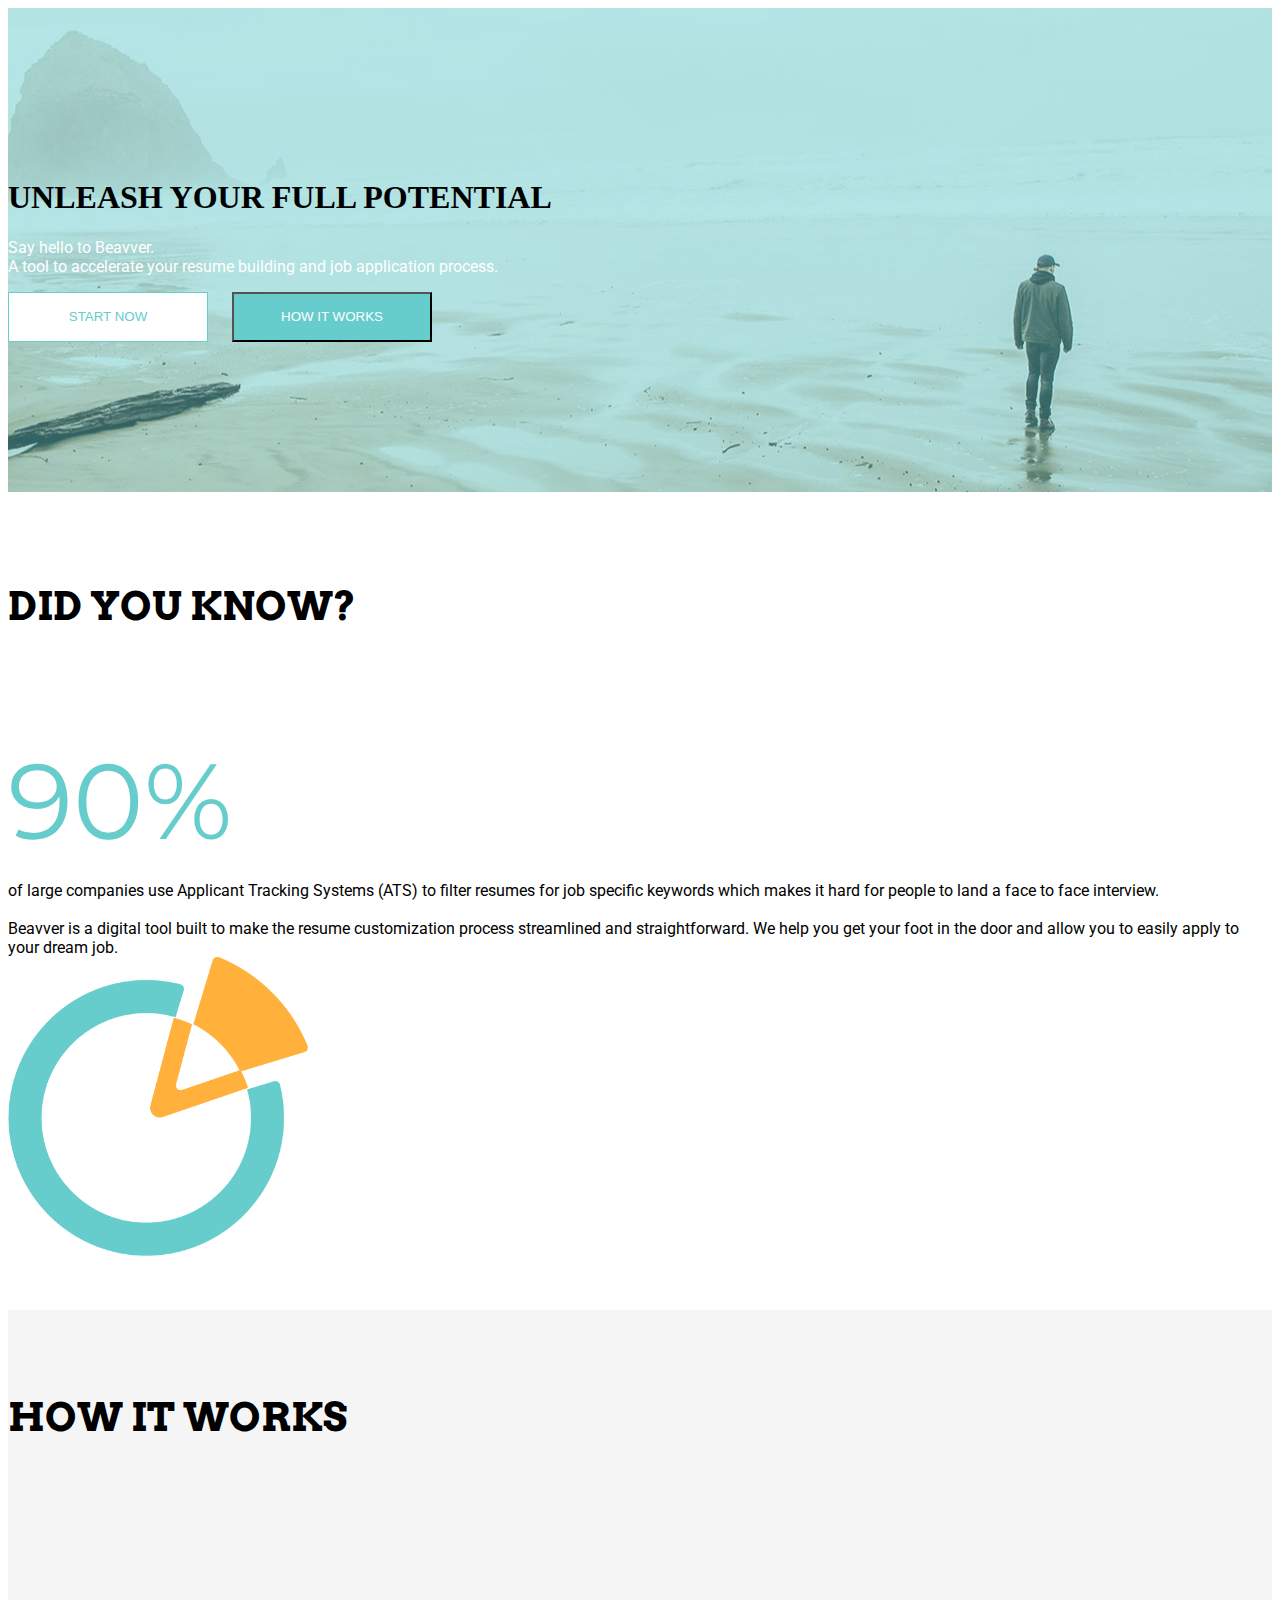
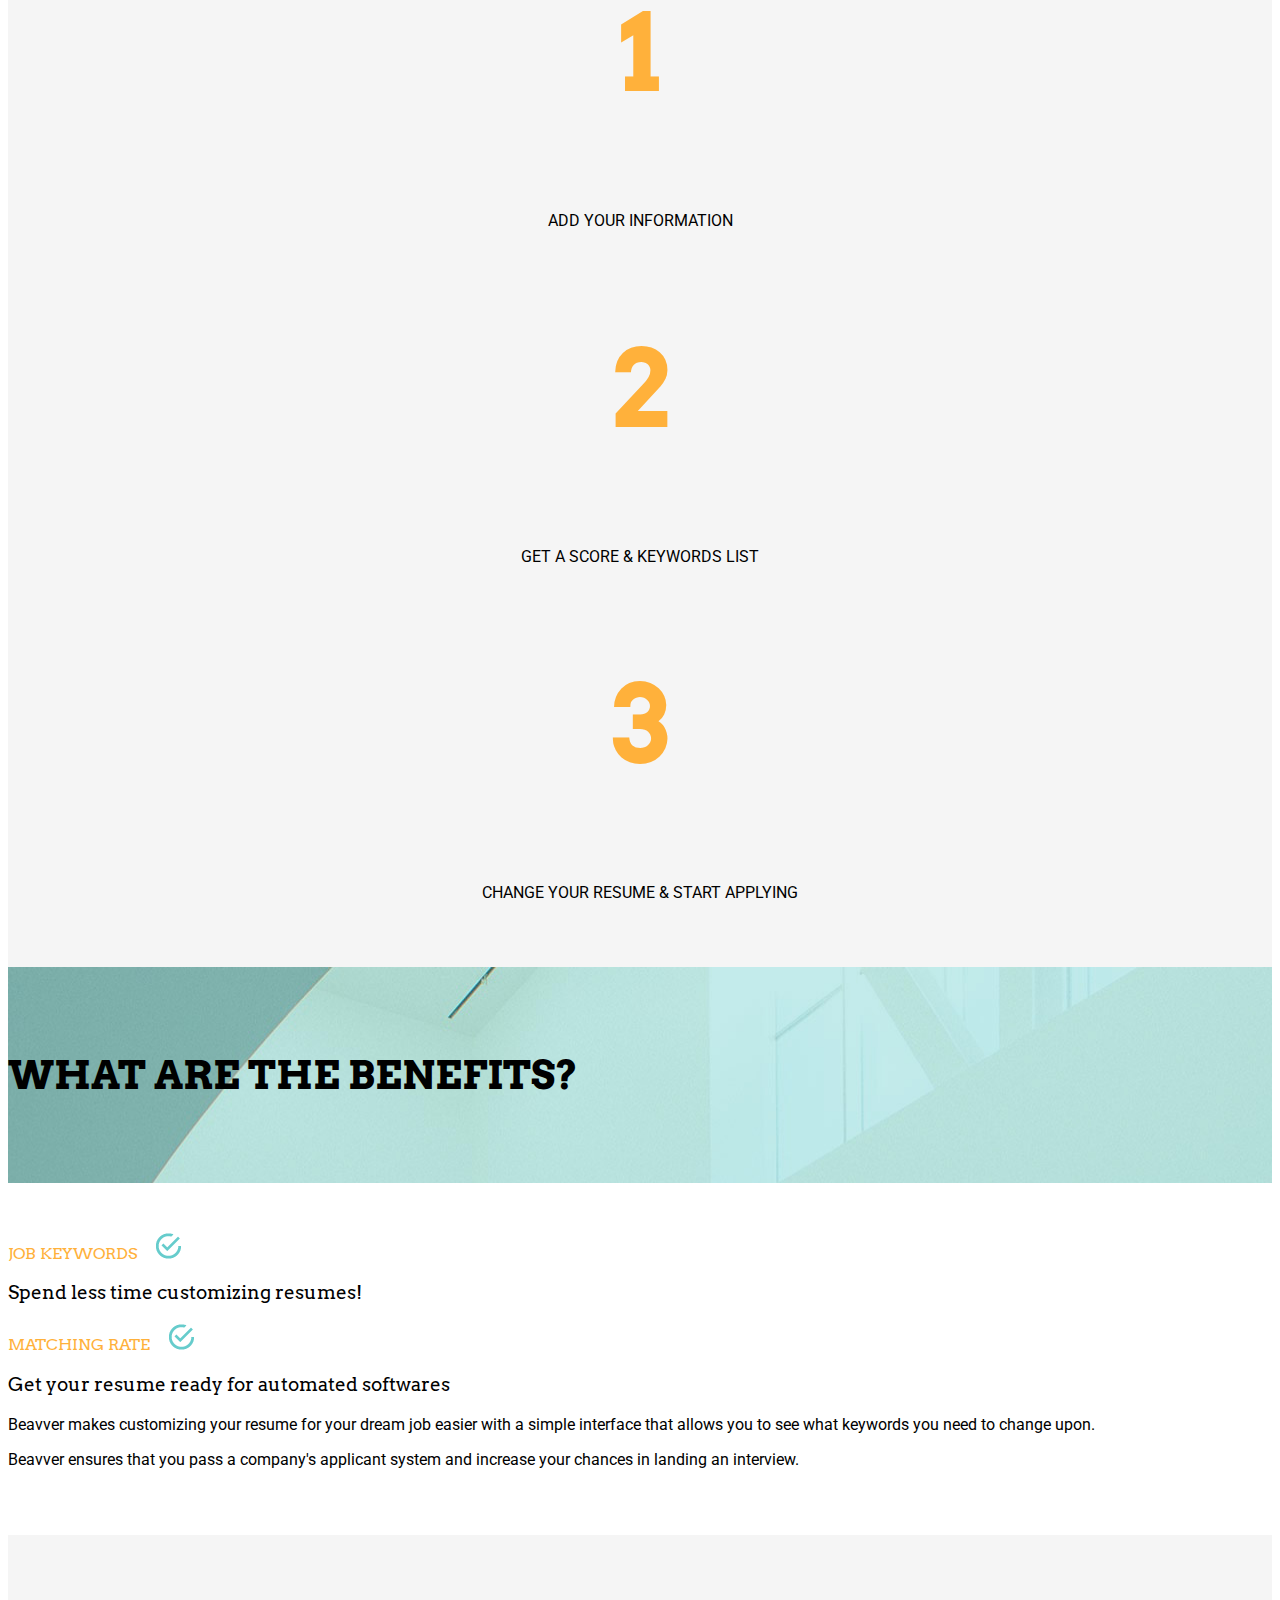
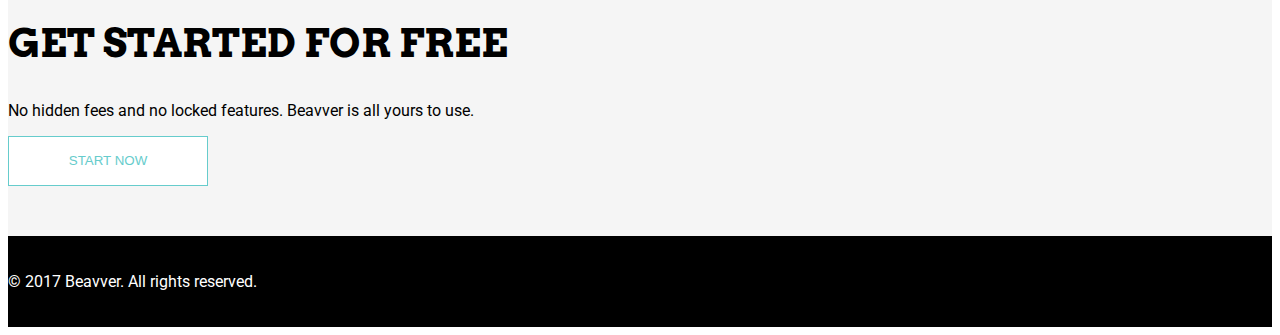
==== index.html @ 7ec6813d "created version b matching page" ====
<!DOCTYPE html>
<html lang="en">
  <head>
    <!-- Required meta tags -->
    <meta charset="utf-8">
    <meta name="viewport" content="width=device-width, initial-scale=1, shrink-to-fit=no">

    <!-- Bootstrap CSS -->
    <link rel="stylesheet" href="https://stackpath.bootstrapcdn.com/bootstrap/4.1.1/css/bootstrap.min.css" integrity="sha384-WskhaSGFgHYWDcbwN70/dfYBj47jz9qbsMId/iRN3ewGhXQFZCSftd1LZCfmhktB" crossorigin="anonymous">
      
    <!-- Custom CSS -->
    <link rel="stylesheet" href="css/style.css">
      
    <!-- Fonts -->
    <link href="https://fonts.googleapis.com/css?family=Montserrat|Roboto|Arvo" rel="stylesheet">

    <title>Beavver</title>
  </head>
  <body>
    <div id="content">
        
        <!-- Landing Content -->
        <div id="landing" class="container-fluid">
            <div class="row landing-content">
                <div class="col-md-1"></div>
                <div class="col-md-6 landing-text">
                    <h1>UNLEASH YOUR FULL POTENTIAL</h1>
                    <p>Say hello to Beavver.
                    <br>A tool to accelerate your resume building and job application process. </p>
                    <div class="landing-buttons">
                        <a id="mystart-button">
                        <button class="btn btn-light" type="submit">START NOW</button>
                        </a> 
                        <a href="#how-it-works" id="how-it-works-link">
                            <button class="btn btn-blue" type="submit">HOW IT WORKS</button>
                        </a>
                    </div>
                </div>
                <div class="col-md-5"></div>
            </div>    

<!--
            <div class="myCircle">
                <a href="#about-beavver"><img src="img/mouse-icon.svg" class="mouse-icon" alt="mouse"></a>
            </div>    
-->
            
        </div> <!-- End of Landing Content -->       
    
      <!-- Did You Know -->
        <div id="did-you-know" class="container-fluid">
            <div class="row dyk-content">
                <div class="col-md-1"></div>
                <div class="col-md-5">
                    <p class="dyk-text">DID YOU KNOW?</p>
                    <p class="stat">90%</p>
                    <p>of large companies use Applicant Tracking Systems (ATS) to
filter resumes for job specific keywords which makes it hard 
for people to land a face to face interview.
                        <br><br>
Beavver is a digital tool built to make the resume customization 
process streamlined and straightforward. We help you get 
your foot in the door and allow you to easily apply to your dream job. 
</p>
                </div>
                <div class="col-md-1"></div>
                <div class="col-md-5">
                    <img src="img/pie.png" class="pie img-responsive">
                </div>
            </div>
        </div> <!-- End of Did you know -->
        
      <!-- How It Works -->
        <div id="how-it-works" class="container-fluid">
            <div class="row">
                <div class="col-md-1"></div>
                <div class="col-md-5">
                    <h2>HOW IT WORKS</h2>
                </div>
                <div class="col-md-6"></div>
            </div>
            <br>
            <div class="row hiw-text">
                <div class="col-md-4">
                    <p class="num">1</p>
                    <p class="steps">ADD YOUR INFORMATION</p>
                </div>
                <div class="col-md-4">
                    <p class="num">2</p>
                    <p class="steps">GET A SCORE & KEYWORDS LIST</p>
                </div>
                <div class="col-md=4">
                    <p class="num">3</p>
                    <p class="steps">CHANGE YOUR RESUME & START APPLYING</p>
                </div>
            </div>
        </div> <!-- End of how it works -->         
      
      <!-- Benefits -->
        <div id="benefits" class="container-fluid">
            <div class="row">
                <div class="col-md-1"></div>
                <div class="col-md-10">
                    <h2>WHAT ARE THE BENEFITS?</h2>
                </div>
                <div class="col-md-1"></div>
            </div>
        </div> 
        
        <div id="benefits-info" class="container-fluid">
            <div class="row">
                <div class="col-md-1"></div>
                <div class="col-md-5">
                    <p class="benefits-sub">JOB KEYWORDS</p>
                    <img src="img/check-circle-outline.png" class="check">                    
                    <p class="benefits-title">Spend less time 
customizing resumes!</p>
                </div>
                <div class="col-md-5">
                    <p class="benefits-sub">MATCHING RATE</p>
                    <img src="img/check-circle-outline.png" class="check">
                    <p class="benefits-title">Get your resume ready for automated softwares</p>
                </div>
            
                <div class="row">
                <div class="col-md-1"></div>
                <div class="col-md-5">
                    <p>Beavver makes customizing your resume for 
your dream job easier with a simple interface that allows 
you to see what keywords you need to change upon.</p>
                </div>
                <div class="col-md-5">
                    <p>Beavver ensures that you pass a company's applicant system and increase your chances in landing an interview.</p>
                </div>            
            
                </div>
            </div>
        </div> <!-- End of Benefits -->  
        
        <!-- End of Benefits -->      
        
        <!-- Get Started -->
        <div id="get-started" class="container-fluid">
            <div class="row">
                <div class="col-md-1"></div>
                <div class="col-md-10">
                    <h2>GET STARTED FOR FREE</h2>
                    <p>No hidden fees and no locked features. Beavver is all yours to use.</p>
                    <a id="mystart-button">
                        <button class="btn btn-light" type="submit">START NOW</button>
                    </a> 
                </div>
                <div class="col-md-1"></div>
            </div>
        </div> <!-- End of Benefits -->          
        
        <!-- Footer -->
        <div id="footer" class="container-fluid">
            <div class="row">
                <div class="col-md-1"></div>
                <div class="col-md-10">
                    <i class="fa fa-facebook" aria-hidden="true"></i>
                    <p class="footer-text">© 2017 Beavver. All rights reserved.</p>
                </div>
                <div class="col-md-1"></div>
            </div>
        </div> <!-- Footer -->          
        
      
    <div>
    <!-- Optional JavaScript -->
    <script src="js/index.js">  
      
    <!-- jQuery first, then Popper.js, then Bootstrap JS -->
    <script src="https://code.jquery.com/jquery-3.3.1.slim.min.js" integrity="sha384-q8i/X+965DzO0rT7abK41JStQIAqVgRVzpbzo5smXKp4YfRvH+8abtTE1Pi6jizo" crossorigin="anonymous"></script>
    <script src="https://cdnjs.cloudflare.com/ajax/libs/popper.js/1.14.3/umd/popper.min.js" integrity="sha384-ZMP7rVo3mIykV+2+9J3UJ46jBk0WLaUAdn689aCwoqbBJiSnjAK/l8WvCWPIPm49" crossorigin="anonymous"></script>
    <script src="https://stackpath.bootstrapcdn.com/bootstrap/4.1.1/js/bootstrap.min.js" integrity="sha384-smHYKdLADwkXOn1EmN1qk/HfnUcbVRZyYmZ4qpPea6sjB/pTJ0euyQp0Mk8ck+5T" crossorigin="anonymous"></script>
  </body>
</html>
---- css/style.css ----
p {
    font-family: 'Roboto', sans-serif;
}


h2, .dyk-text {
    font-size: 30pt;
    font-family: 'Arvo', sans-serif; 
    font-weight: bolder;
}


/* BUTTONS */
.btn-light {
    background-color: #fff;
    width: 200px;
    height: 50px;
    color: #66cccc;
    border: #66cccc 1px solid;
}

.btn-blue {
    background-color: #66cccc;
    width: 200px;
    height: 50px;
    color: #fff;
}

/* Landing */

#landing {
    background-image: url(../img/landing.jpg);
    background-position: center;
}

.landing-text p {
    color: #fff;
}

.landing-content{
    padding: 150px 0px;
}

#mystart-button {
    margin-right: 20px;
}

.myCircle {
    width: 100px;
    height: 100px;
    border-radius: 50%;
    background-color:#fff;
    margin: auto;
    top: 0;
    bottom: 0;
    left: 0;
    right: 0;
    z-index: 1;
    position: relative;
}

.mouse-icon {
    width: 40px;
    height: auto;
    padding-top: 15px;
}

/* Did you know */
.dyk-content{
    padding: 50px 0px;
}

.dyk-content p {
    margin-bottom: 0px;
    line-height: 1.2;
}


.stat {
    color: #66cccc;
    font-size: 80pt;
    font-family: 'Montserrat', sans-serif;
}

.pie {
    width: 300px;
    height: auto;
}

/* How it works */
#how-it-works {
    background-color: #F5F5F5;
    padding: 50px 0px;
}

.hiw-text {
    text-align: center;
    line-height: 1;
}

.num {
    font-family: 'Arvo', sans-serif;
    color: #FFB13B;
    font-size: 80pt;
    font-weight: bolder;    
}

/* Benefits */
#benefits {
    padding: 50px 0px;
    background-image: url(../img/footer.jpg);
}

#benefits-info {
    padding: 50px 0px;
    background-color: #fff;
}

.circle {
    width:100px;
    display: inline;
}

.benefits-sub {
    font-family: 'Arvo', sans-serif;
    color: #FFB13B;
    padding-right: 15px;    
    display: inline;
}

.benefits-title {
    font-family: 'Arvo', sans-serif;
    font-size: 14pt;
}

/* get started */
#get-started {
    background-color: #f5f5f5;
    padding: 50px 0px;
}

/*footer*/
#footer {
    background-color: black;
    padding: 20px 0px;
    color: white;
}
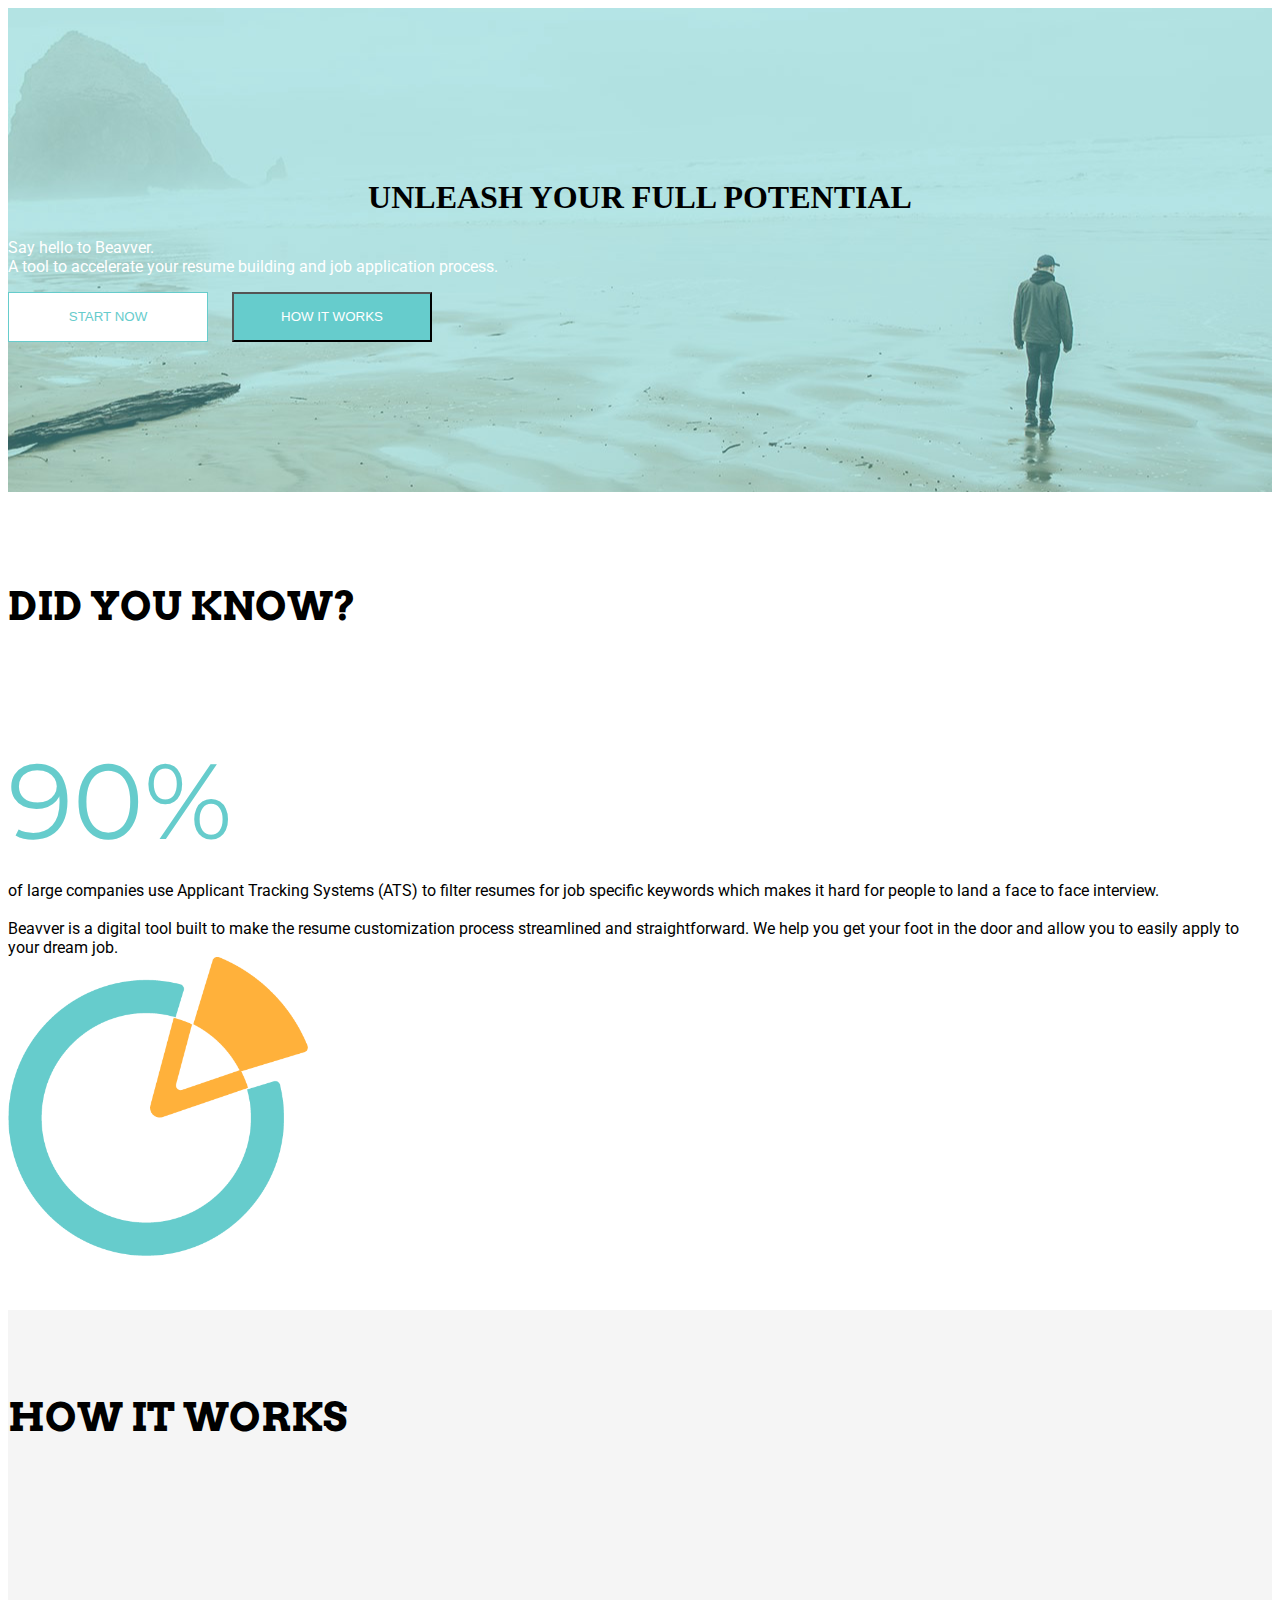
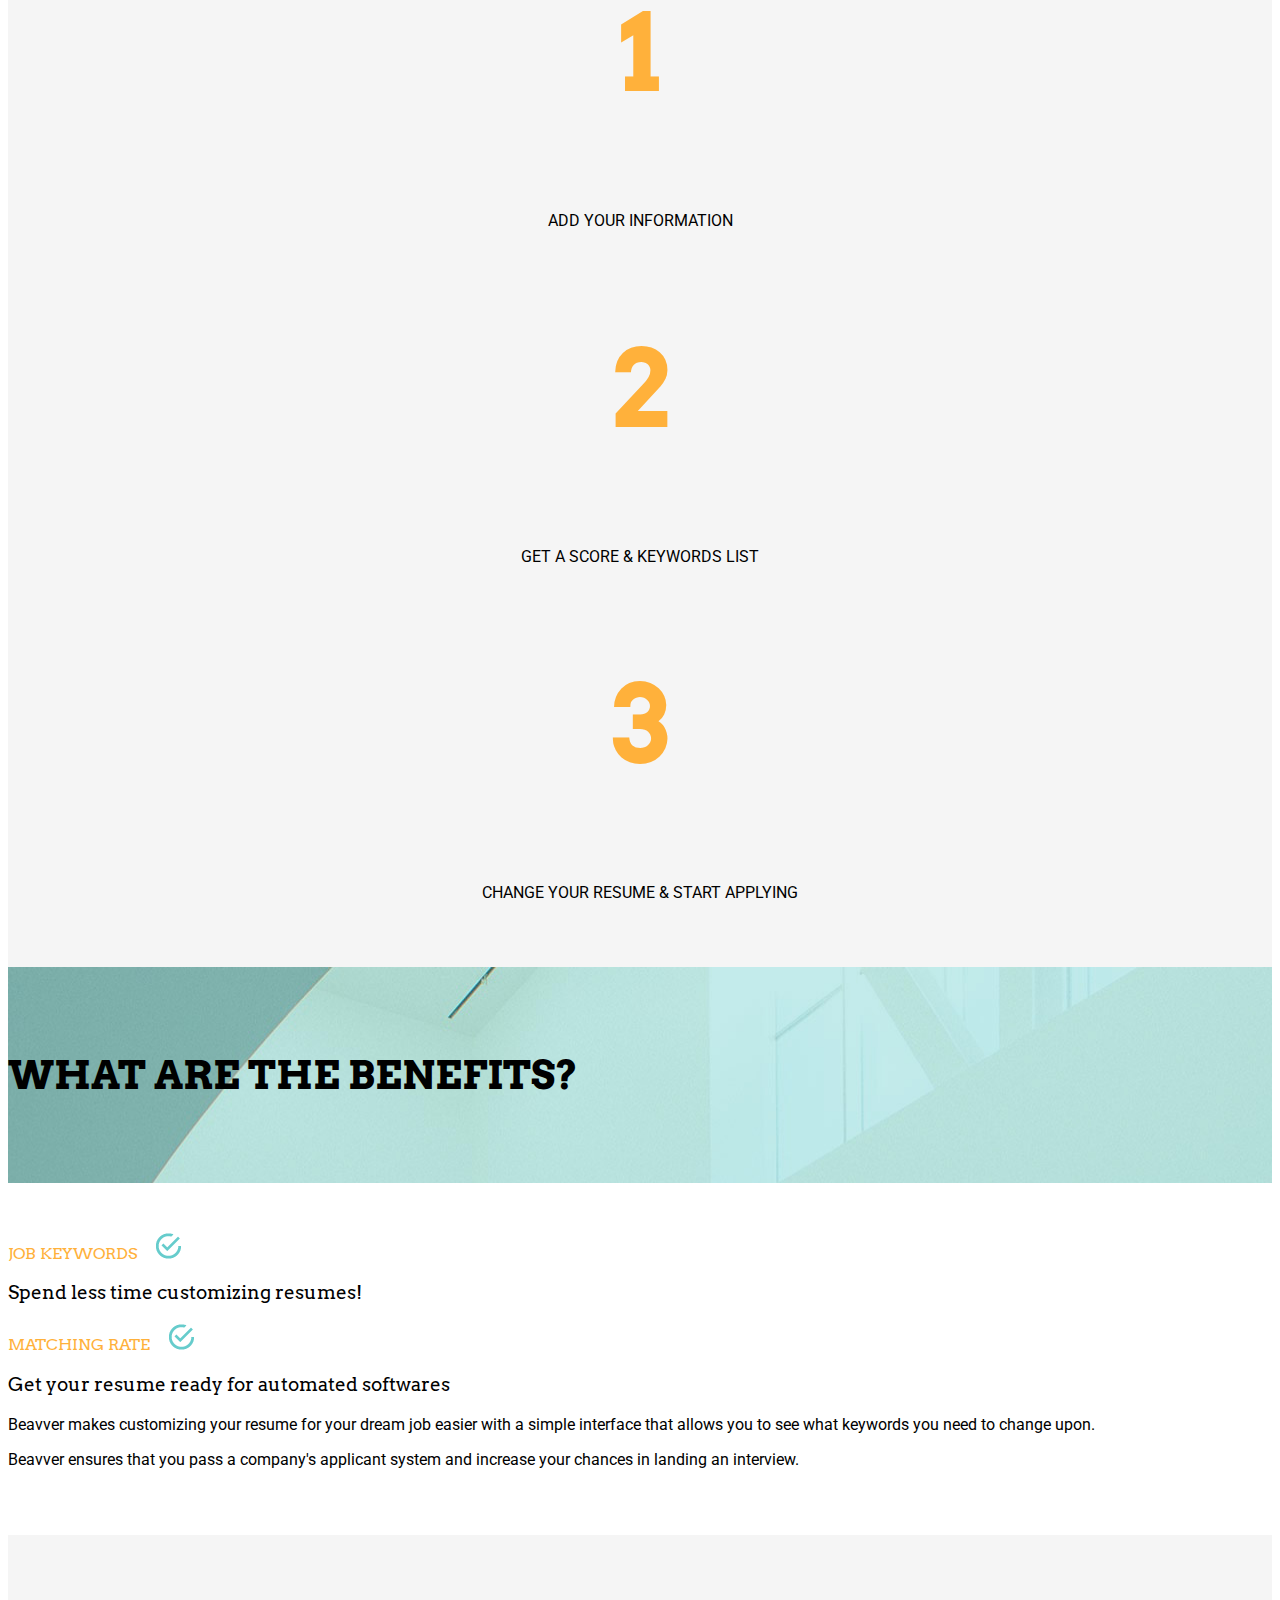
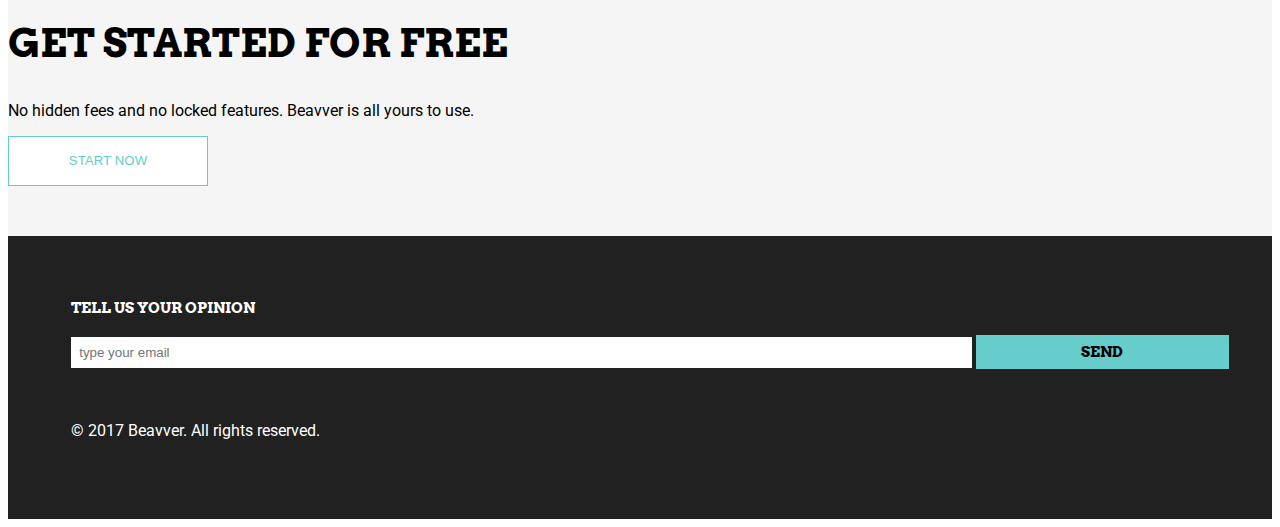
==== commit 37e3d1de: "Fixed Styling" ====
--- a/index.html
+++ b/index.html
@@ -10,6 +10,7 @@
       
     <!-- Custom CSS -->
     <link rel="stylesheet" href="css/style.css">
+    <link rel="stylesheet" href="css/matching_style.css">
       
     <!-- Fonts -->
     <link href="https://fonts.googleapis.com/css?family=Montserrat|Roboto|Arvo" rel="stylesheet">
@@ -155,19 +156,24 @@
         </div> <!-- End of Benefits -->          
         
         <!-- Footer -->
-        <div id="footer" class="container-fluid">
-            <div class="row">
+        <div id="footer">
+            <div class='inner-footer'>
                 <div class="col-md-1"></div>
-                <div class="col-md-10">
-                    <i class="fa fa-facebook" aria-hidden="true"></i>
+                <div class='col-md-6'>
+                    <p id='tellus'>TELL US YOUR OPINION</p>
+                    <br>
+                    <input class='foot-email' type="email" placeholder="type your email"/>
+                    <button class='foot-btn' type="submit">SEND</button>
+                </div>
+                <div class="col-md-4">
+                    <br>
+                    <br>
                     <p class="footer-text">© 2017 Beavver. All rights reserved.</p>
                 </div>
                 <div class="col-md-1"></div>
             </div>
-        </div> <!-- Footer -->          
+        </div> <!-- Footer -->         
         
-      
-    <div>
     <!-- Optional JavaScript -->
     <script src="js/index.js">  
       
--- a/css/style.css
+++ b/css/style.css
@@ -139,10 +139,3 @@
     padding: 50px 0px;
 }
 
-/*footer*/
-#footer {
-    background-color: black;
-    padding: 20px 0px;
-    color: white;
-}
-
--- a/css/matching_style.css
+++ b/css/matching_style.css
@@ -0,0 +1,195 @@
+p, td {
+    font-family: 'Roboto', sans-serif;
+}
+
+
+h2, .dyk-text {
+    font-size: 30pt;
+    font-family: 'Arvo', sans-serif; 
+    font-weight: bolder;
+}
+
+#tellus, .foot-btn, .table-titles {
+    font-size: 11pt;
+    font-family: 'Arvo', sans-serif; 
+    font-weight: bolder;
+}
+
+
+/* BUTTONS */
+
+.btn-blue {
+    background-color: #66cccc;
+    width: 200px;
+    height: 50px;
+    color: #fff;
+}
+
+/* scan */
+#soft{
+    display: inline-block;
+}
+
+
+#top {
+    background-color: #f5f5f5;
+    background-position: center;
+}
+
+h1{
+    text-align: center;
+}
+
+.input-box{
+    width: 100%;
+    height: 200px;
+    border: none;
+    padding: 25px;
+    text-align: center;
+    margin-top: 20px;
+}
+
+.paste{
+    color: #ffb13b;
+    text-align: center;
+}
+
+.matching-text p {
+    color: #000;
+    text-align: center;
+}
+
+.matching-content{
+    padding-top: 150px;
+    padding-bottom: 50px;
+}
+
+.matching-buttons{
+    text-align: center;
+    align-content: center;
+    margin-top: 20px;
+}
+
+/* rating */
+.rate-content{
+    padding: 50px 0px;
+}
+
+.rate-content p {
+    margin-bottom: 0px;
+    line-height: 1.2;
+}
+
+#score{
+    width: 180px;
+    height: auto;
+}
+
+#matching-rate-stats{
+    text-align: center;
+}
+
+#sub-title{
+    margin-top: 20px;
+}
+
+/*tabs*/
+
+.tablinks{
+    text-align: center;
+}
+.tab {
+    background-color: #fff;
+    border: 1px solid #ccc
+}
+
+.skillsr {
+    background-color: inherit;
+    float: left;
+    border: none;
+    outline: none;
+    cursor: pointer;
+    padding: 14px 91px;
+    transition: 0.3s;
+    font-size: 17px;
+}
+
+.courser {
+    background-color: inherit;
+    float: left;
+    border: none;
+    outline: none;
+    cursor: pointer;
+    padding: 14px 148px;
+    transition: 0.3s;
+    font-size: 17px;
+}
+
+.tab button:hover {
+    background-color: #f5f5f5;
+}
+
+.tab button.active {
+    background-color: #f5f5f5;
+}
+
+.tabcontent {
+    display: none;
+    padding: 6px 20px;
+    border-top: none;
+}
+.inner-tab {
+    padding: 6px 20px;
+    border-top: none;
+}
+
+th{
+    padding-right: 70px;
+    text-align: left;
+}
+
+.course-recommendation{
+    margin-top: 50px;
+    
+}
+
+#expo-text{
+    margin-top: 10px;
+    margin-left: 20px;
+    margin-right: 20px;
+}
+
+#coursetab{
+    padding: 6px 20px;
+    border: 1px solid #ccc;
+    border-top: none;
+}
+
+/*footer*/
+.inner-footer{
+    width: 100%;
+    padding: 5%;
+    
+}
+#footer {
+    background-color: #212121;
+    color: white;
+}
+
+#tellus{
+    margin: 0px;
+}
+
+.foot-email{
+    margin-top: 0px;
+    width: 70%;
+    border: none;
+    padding: 8px;
+}
+
+.foot-btn{
+    width: 20%;
+    background-color: #66cccc;
+    border: none;
+    padding: 8px;
+}
